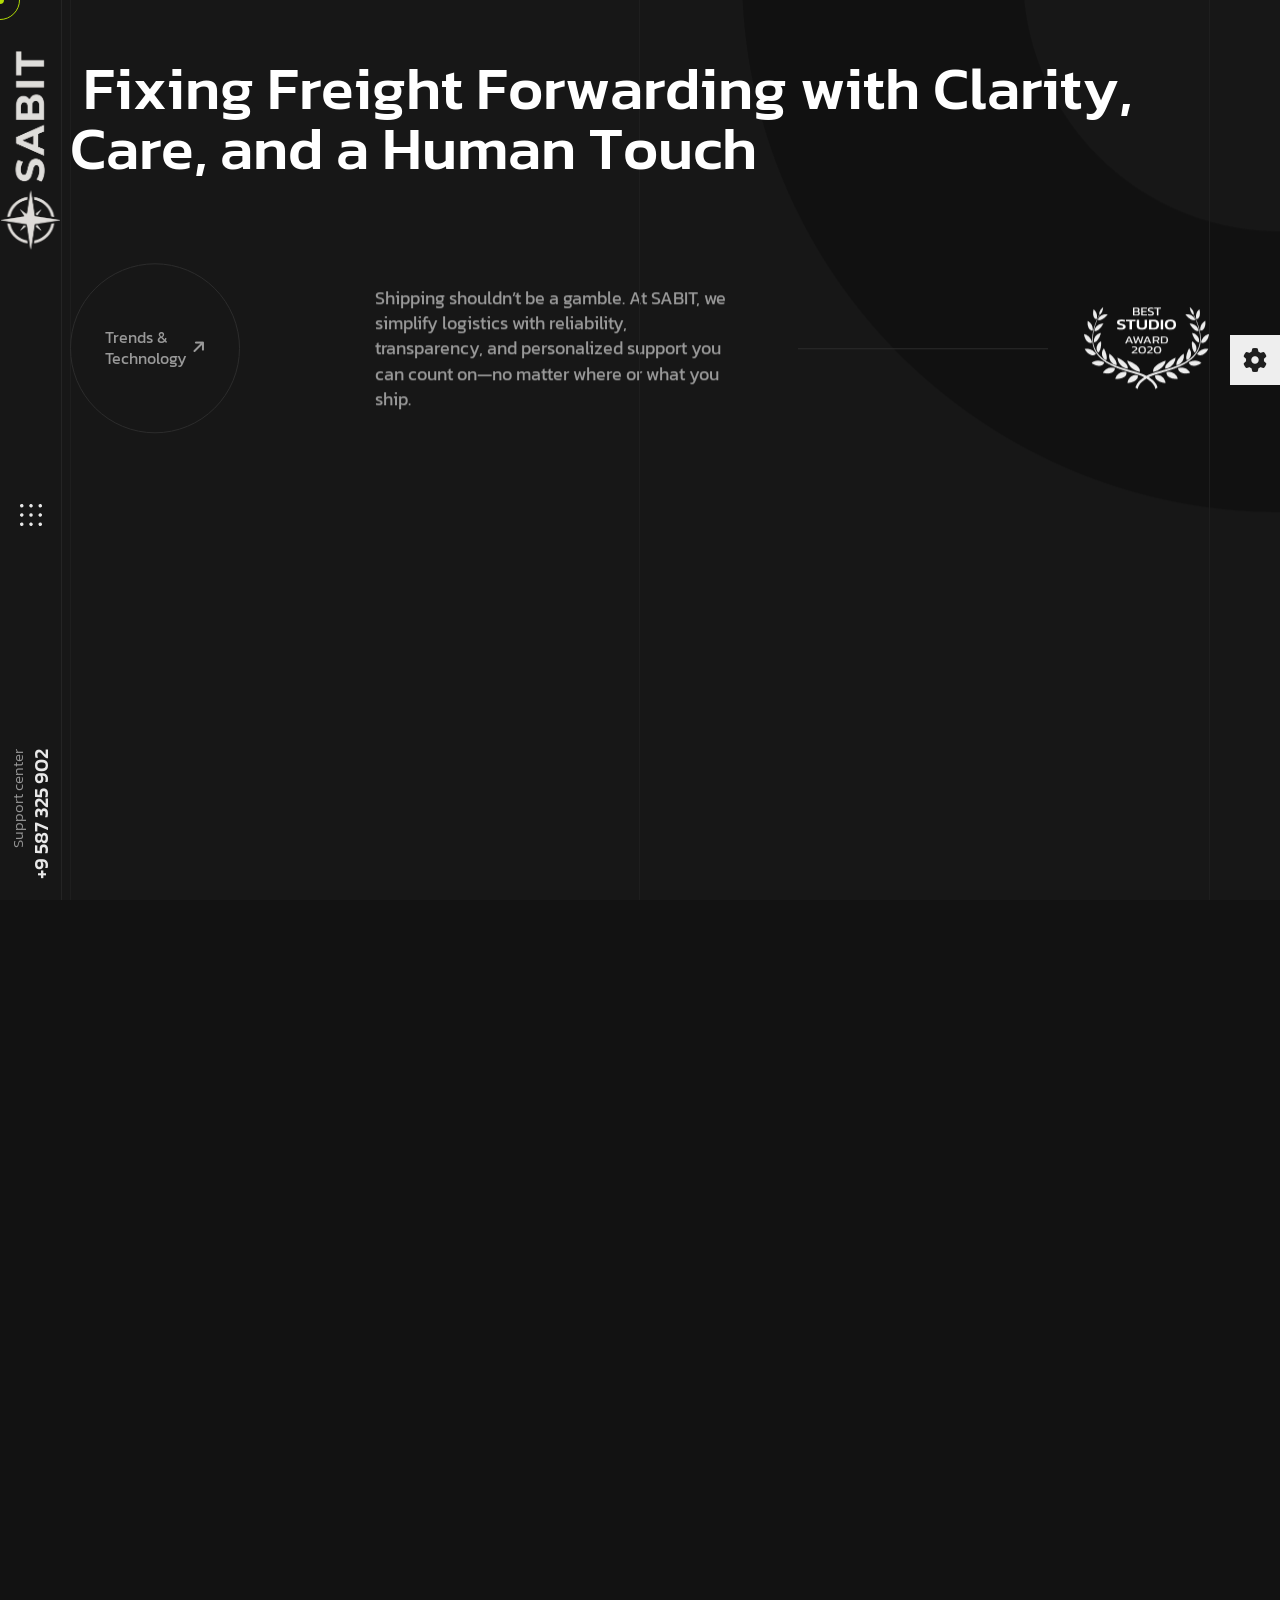
==== about.html @ 7c318a17 "first commit" ====
<!DOCTYPE html>
<html lang="en">
  <!-- Mirrored from wealcoder.com/dev/html/axtra/about-dark.html by HTTrack Website Copier/3.x [XR&CO'2014], Fri, 16 May 2025 20:05:14 GMT -->
  <head>
    <meta charset="UTF-8" />
    <meta http-equiv="X-UA-Compatible" content="IE=edge" />
    <meta name="viewport" content="width=device-width, initial-scale=1.0" />
    <meta name="description" content="Axtra HTML5 Template" />

    <title>About - Axtra</title>

    <!-- Fav Icon -->
    <link rel="icon" type="image/x-icon" href="assets/imgs/logo/favicon.png" />

    <!-- Google Fonts -->
    <link rel="preconnect" href="https://fonts.googleapis.com/" />
    <link rel="preconnect" href="https://fonts.gstatic.com/" crossorigin />
    <link
      href="https://fonts.googleapis.com/css2?family=Kanit:wght@300;400;500;600;700&amp;display=swap"
      rel="stylesheet"
    />

    <!-- All CSS files -->
    <link rel="stylesheet" href="assets/css/bootstrap.min.css" />
    <link rel="stylesheet" href="assets/css/all.min.css" />
    <link rel="stylesheet" href="assets/css/swiper-bundle.min.css" />
    <link rel="stylesheet" href="assets/css/progressbar.css" />
    <link rel="stylesheet" href="assets/css/meanmenu.min.css" />
    <link rel="stylesheet" href="assets/css/master.css" />
    <link rel="stylesheet" href="style.css" />
  </head>

  <body class="dark">
    <!-- Cursor Animation -->
    <div class="cursor1"></div>
    <div class="cursor2"></div>

    <!-- Preloader -->

    <!-- Preloader -->
    <div class="sabit-loader">
      <svg viewBox="0 0 600 120" xmlns="http://www.w3.org/2000/svg">
        <defs>
          <linearGradient id="sabit-gradient" x1="0" y1="0" x2="1" y2="0">
            <stop offset="0%" stop-color="#0369a1" />
            <stop offset="100%" stop-color="#67e8f9" />
          </linearGradient>
        </defs>
        <text x="50%" y="50%" dominant-baseline="middle" text-anchor="middle"
              stroke="url(#sabit-gradient)"
              stroke-width="2"
              fill="none"
              font-size="60"
              font-family="Arial, sans-serif"
              class="sabit-text">
          SABIT
        </text>
      </svg>
    </div>

    <!-- Switcher Area Start -->
    <div class="switcher__area">
      <div class="switcher__icon">
        <button id="switcher_open"><i class="fa-solid fa-gear"></i></button>
        <button id="switcher_close"><i class="fa-solid fa-xmark"></i></button>
      </div>

      <div class="switcher__items">
        <div class="switcher__item">
          <div class="switch__title-wrap">
            <h2 class="switcher__title">Cursor</h2>
          </div>
          <div class="switcher__btn">
            <select name="cursor-style" id="cursor_style">
              <option value="1">default</option>
              <option selected value="2">animated</option>
            </select>
          </div>
        </div>

        <div class="switcher__item">
          <div class="switch__title-wrap">
            <h2 class="switcher__title">mode</h2>
          </div>
          <div class="switcher__btn mode-type wc-col-2">
            <button data-mode="light">light</button>
            <button class="active" data-mode="dark">dark</button>
          </div>
        </div>

        <div class="switcher__item">
          <div class="switch__title-wrap">
            <h2 class="switcher__title">Language Support</h2>
          </div>
          <div class="switcher__btn lang_dir wc-col-2">
            <button class="active" data-mode="ltr">LTR</button>
            <button data-mode="rtl">RTL</button>
          </div>
        </div>
      </div>
    </div>
    <!-- Switcher Area End -->

    <!-- Scroll Smoother -->
    <div class="has-smooth" id="has_smooth"></div>

    <!-- Go Top Button -->
    <button id="scroll_top" class="scroll-top">
      <i class="fa-solid fa-arrow-up"></i>
    </button>

    <!-- Header area start -->
    <header class="header__area">
      <div class="header__inner">
        <div class="header__logo">
          <a href="index.html">
            <img
              class="logo-primary"
              src="assets/imgs/logo-rotate.png"
              alt="Site Logo"
            />
            <img
              class="logo-secondary"
              src="assets/imgs/logo1.png"
              alt="Moibile Logo"
            />
          </a>
        </div>
        <div class="header__nav-icon">
          <button id="open_offcanvas">
            <img src="assets/imgs/icon/menu-white.png" alt="Menubar Icon" />
          </button>
        </div>
        <div class="header__support">
          <p>Support center <a href="tel:+9587325902">+9 587 325 902</a></p>
        </div>
      </div>
    </header>
    <!-- Header area end -->

    <!-- Offcanvas area start -->
    <div class="offcanvas__area">
      <div class="offcanvas__body">
        <div class="offcanvas__left">
          <div class="offcanvas__logo">
            <a href="index.html"
              ><img src="assets/imgs/logo1.png" alt="Offcanvas Logo"
            /></a>
          </div>
          <div class="offcanvas__social">
            <h3 class="social-title">Follow Us</h3>
            <ul>
              <li><a href="https://www.instagram.com/justsabit">Instagram</a></li>
              <li><a href="facebook.com/itsSABIT">Facebook</a></li>
              <li><a href="https://x.com/justsabit?s=11">Twitter</a></li>
              <li><a href="https://www.youtube.com/@justsabit">YouTube</a></li>
              <li><a href="https://www.tiktok.com/@justsabit_">TikTok</a></li>
            </ul>
          </div>
          <div class="offcanvas__links">
            <ul>
              <li><a href="service.html">Services</a></li>
              <li><a href="blog.html">blog</a></li>
              <li><a href="contact.html">contact</a></li>
              <li><a href="portfolio.html">Projects</a></li>
            </ul>
          </div>
        </div>
        <div class="offcanvas__mid">
          <div class="offcanvas__menu-wrapper">
            <nav class="offcanvas__menu">
              <ul class="menu-anim">
                <li><a href="/">home</a></li>
                <li><a href="about.html">about</a></li>
                <li><a href="service.html">services</a></li>
                <li><a href="blog.html">blog</a></li>
                <li><a href="contact.html">Get Quote</a></li>
                <li><a href="contact.html">Place your shipment</a></li>
              </ul>
            </nav>
          </div>
        </div>
        <div class="offcanvas__right">
          <div class="offcanvas__search">
            <form action="#">
              <input type="text" name="search" placeholder="Search keyword" />
              <button><i class="fa-solid fa-magnifying-glass"></i></button>
            </form>
          </div>
          <div class="offcanvas__contact">
            <h3>Get in touch</h3>
            <ul>
              <li><a href="tel:02094980547">+(02) - 094 980 547</a></li>
              <li>
                <a href="mailto:info@extradesign.com">info@extradesign.com</a>
              </li>
              <li>230 Norman Street New York, QC (USA) H8R 1A1</li>
            </ul>
          </div>
          <img src="assets/imgs/shape/11.png" alt="shape" class="shape-1" />
          <img src="assets/imgs/shape/12.png" alt="shape" class="shape-2" />
        </div>
        <div class="offcanvas__close">
          <button type="button" id="close_offcanvas">
            <i class="fa-solid fa-xmark"></i>
          </button>
        </div>
      </div>
    </div>
    <!-- Offcanvas area end -->

    <div id="smooth-wrapper">
      <div id="smooth-content">
        <main>
          <!-- Hero area start -->
          <section class="hero__about">
            <div class="container g-0 line">
              <span class="line-3"></span>
              <div class="row">
                <div class="col-xxl-12">
                  <div class="hero__about-content">
                    <h1 class="hero-title animation__word_come">
                      Fixing Freight Forwarding with Clarity, Care, and a Human
                      Touch
                    </h1>
                    <div class="hero__about-info">
                      <div class="hero__about-btn">
                        <div class="btn_wrapper">
                          <a
                            href="service.html"
                            class="wc-btn-primary btn-hover btn-item"
                            ><span></span> Trends & <br />
                            technology
                            <i class="fa-solid fa-arrow-right"></i
                          ></a>
                        </div>
                      </div>
                      <div class="hero__about-text title-anim">
                        <p>
                          Shipping shouldn’t be a gamble. At SABIT, we simplify
                          logistics with reliability, transparency, and
                          personalized support you can count on—no matter where
                          or what you ship.
                        </p>
                      </div>
                      <div class="hero__about-award">
                        <img
                          src="assets/imgs/about/award.png"
                          alt="Best Studio Award"
                        />
                      </div>
                    </div>
                  </div>
                </div>
              </div>
              <div class="row hero__about-row">
                <div class="col-xxl-12">
                  <div class="hero__about-video">
                    <video loop muted autoplay playsinline>
                      <source src="assets/video/video.mp4" type="video/mp4" />
                    </video>
                  </div>
                </div>
              </div>
            </div>
          </section>
          <!-- Hero area end -->

          <!-- Story area start -->
          <section class="story__area">
            <div class="container g-0 line pt-140">
              <span class="line-3"></span>
              <div class="sec-title-wrapper">
                <div class="from-text">from <span>1990</span></div>

                <div class="row">
                  <div class="col-xxl-5 col-xl-5 col-lg-5 col-md-5">
                    <h2 class="sec-sub-title title-anim">Just Sabit</h2>
                    <h3 class="sec-title title-anim">About us</h3>
                  </div>
                  <div class="col-xxl-7 col-xl-7 col-lg-7 col-md-7">
                    <div class="story__text my-0 mt-0">
                      <p>
                        SABIT was built to solve a frustrating truth: Most suppliers, freight forwarders or shippers overpromise, underdeliver, and vanish when things go wrong.
                      </p>
                      <h5 class="text-white mt-4 ">We do it differently.</h5>
                      <p>SABIT is your trust logistics advisor – a boutique, high-touch freight support platform that equips you with confidence, full visibility, and control at every step of your supply chain. </p>
                      <h5 class="text-white mt-4">We don’t just “book shipments.”</h5>
                      <p>We work with a curated network of vetted agents worldwide to ensure nothing falls through the cracks – from pickup to final delivery.  </p>
                    </div>
                  </div>
                </div>
                <div class="row mt-5">
                  <div class="col-xxl-5 col-xl-5 col-lg-5 col-md-5">
                    <h2 class="sec-sub-title title-anim">What Makes</h2>
                    <h3 class="sec-title title-anim">SABIT Different?</h3>
                  </div>
                  <div class="col-xxl-7 col-xl-7 col-lg-7 col-md-7">
                    <div class="story__text">
                      <p>
                        Boutique Touch: You’re not another number, or another
                        shipment. We reply fast, rely fast. We stay on top of
                        updates and give proactive support and solutions – just
                        how you expect.
                      </p>
                      <p>
                        Global Reach, Local Care: We operate through vetted
                        agents in China, USA, Europe, and GCC, managing customs,
                        ports, and transportation – while you just dela with one
                        expert point of contact.
                      </p>
                      <p>
                        High Standard Clients, High Quality Results: We work
                        with diplomats, luxury car owners, project managers,
                        E-commerce brands, beauty brands, and companies who
                        value service over shortcuts.
                      </p>
                      <p>
                        No Guesswork: We guide you every step of the way, with
                        clear answers, strategic oversight, and hands-on
                        coordination.
                      </p>
                    </div>
                  </div>
                </div>
                <div class="row mt-5">
                  <div class="col-xxl-5 col-xl-5 col-lg-5 col-md-5">
                    <h2 class="sec-sub-title title-anim">Why </h2>
                    <h3 class="sec-title title-anim">SABIT Exists</h3>
                  </div>
                  <div class="col-xxl-7 col-xl-7 col-lg-7 col-md-7">
                    <div class="story__text">
                      <p>
                        Our founder created SABIT after seeing the complexities around shipments being delayed, mishandled, and just how much stress clients were coping with from such poor quality standards. We knew it was time to fix freight forwarding for clients who genuinely deserve more. 
                      </p>
                    </div>
                  </div>
                </div>
              </div>
              <!-- <div class="row">
                <div class="col-xxl-3 col-xl-3 col-lg-3 col-md-3">
                  <div class="story__img-wrapper">
                    <img
                      src="assets/imgs/story/1.jpg"
                      alt="Story Thumbnail"
                      class="w-100"
                    />
                  </div>
                </div>
                <div class="col-xxl-5 col-xl-5 col-lg-5 col-md-5">
                  <div class="story__img-wrapper img-anim">
                    <img
                      src="assets/imgs/story/2.jpg"
                      alt="Story Thumbnail"
                      data-speed="auto"
                    />
                  </div>
                </div>
                <div class="col-xxl-4 col-xl-4 col-lg-4 col-md-4">
                  <div class="story__img-wrapper">
                    <img src="assets/imgs/story/3.jpg" alt="Story Thumbnail" />
                    <img src="assets/imgs/story/4.jpg" alt="Story Thumbnail" />
                  </div>
                </div>
              </div> -->
            </div>
          </section>
          <!-- Story area end -->

        <!-- Counter area start -->
        <section class="counter__area">
          <div class="container g-0 line pt-150">
            <span class="line-3"></span>

            <div class="row">
              <div class="col-xxl-12">
                <div class="counter__wrapper counter_animation">
                  <div class="counter__item counter__anim">
                    <h2 class="counter__number">234+</h2>
                    <p>Happy  <br>Customers</p>
                    <span class="counter__border"></span>
                  </div>
                  <div class="counter__item counter__anim">
                    <h2 class="counter__number">40+</h2>
                    <p>Years of  <br>Experience</p>
                    <span class="counter__border"></span>
                  </div>
                  <div class="counter__item counter__anim">
                    <h2 class="counter__number">72%</h2>
                    <p>Switch-Over <br>To Our Services</p>
                    <span class="counter__border"></span>
                  </div>
                  <div class="counter__item counter__anim">
                    <h2 class="counter__number">98%</h2>
                    <p>Customer <br>Satisfaction Rate</p>
                    <span class="counter__border"></span>
                  </div>
                </div>
              </div>
            </div>
          </div>
        </section>
        <!-- Counter area end -->

        <!-- Workflow area start -->
        <section class="workflow__area">
          <div class="container g-0 line pt-140 pb-140">
            <div class="line-3"></div>
            <div class="row">
              <div class="col-xxl-12">
                <div class="sec-title-wrapper">
                  <h2 class="sec-sub-title title-anim">Workflow</h2>
                  <h3 class="sec-title title-anim">How we work</h3>
                </div>
              </div>

              <div class="col-xxl-12">
                <div class="swiper workflow__slider ">
                  <div class="swiper-wrapper">
                    <div class="swiper-slide workflow__slide fade_left">
                      <h4 class="workflow__step">step 01</h4>
                      <h5 class="workflow__number">01</h5>
                      <h6 class="workflow__title">Audience</h6>
                      <p>Having these the marketplace to your business</p>
                    </div>

                    <div class="swiper-slide workflow__slide fade_left">
                      <h4 class="workflow__step">step 02</h4>
                      <h5 class="workflow__number">02</h5>
                      <h6 class="workflow__title">Plan & Sketch</h6>
                      <p>Delicate and long-lasting with vitamins and nutritions</p>
                    </div>

                    <div class="swiper-slide workflow__slide fade_left">
                      <h4 class="workflow__step">step 03</h4>
                      <h5 class="workflow__number">03</h5>
                      <h6 class="workflow__title">Customize</h6>
                      <p>Creating brand identities for the digital experiences</p>
                    </div>

                    <div class="swiper-slide workflow__slide fade_left">
                      <h4 class="workflow__step">step 04</h4>
                      <h5 class="workflow__number">04</h5>
                      <h6 class="workflow__title">User Testing</h6>
                      <p>We look forward to engage with beyond the conventional</p>
                    </div>

                    <div class="swiper-slide workflow__slide fade_left">
                      <h4 class="workflow__step">step 05</h4>
                      <h5 class="workflow__number">05</h5>
                      <h6 class="workflow__title">User Testing</h6>
                      <p>We look forward to engage with beyond the conventional</p>
                    </div>

                    <div class="swiper-slide workflow__slide fade_left">
                      <h4 class="workflow__step">step 06</h4>
                      <h5 class="workflow__number">06</h5>
                      <h6 class="workflow__title">User Testing</h6>
                      <p>We look forward to engage with beyond the conventional</p>
                    </div>
                  </div>
                </div>
              </div>
            </div>
          </div>
        </section>
        <!-- Workflow area end -->

          <!-- Brand area start -->
          <section class="brand__area">
            <div class="container g-0 line pt-140 pb-140">
              <span class="line-3"></span>
              <div class="row g-0">
                <div class="col-xxl-12">
                  <div class="sec-title-wrapper">
                    <h2 class="sec-sub-title title-anim">Internation Brands</h2>
                    <h3 class="sec-title title-anim">
                      We are happy to work with global <br />
                      largest brands
                    </h3>
                  </div>
                </div>

                <div class="brand__list">
                  <div class="brand__item fade_bottom">
                    <img src="assets/imgs/brand/1.png" alt="Brand Logo" />
                  </div>
                  <div class="brand__item fade_bottom">
                    <img src="assets/imgs/brand/2.png" alt="Brand Logo" />
                  </div>
                  <div class="brand__item fade_bottom">
                    <img src="assets/imgs/brand/3.png" alt="Brand Logo" />
                  </div>
                  <div class="brand__item fade_bottom">
                    <img src="assets/imgs/brand/4.png" alt="Brand Logo" />
                  </div>
                  <div class="brand__item fade_bottom">
                    <img src="assets/imgs/brand/5.png" alt="Brand Logo" />
                  </div>
                  <div class="brand__item fade_bottom">
                    <img src="assets/imgs/brand/6.png" alt="Brand Logo" />
                  </div>
                  <div class="brand__item fade_bottom">
                    <img src="assets/imgs/brand/3.png" alt="Brand Logo" />
                  </div>
                  <div class="brand__item fade_bottom">
                    <img src="assets/imgs/brand/4.png" alt="Brand Logo" />
                  </div>
                  <div class="brand__item fade_bottom">
                    <img src="assets/imgs/brand/5.png" alt="Brand Logo" />
                  </div>
                  <div class="brand__item fade_bottom">
                    <img src="assets/imgs/brand/6.png" alt="Brand Logo" />
                  </div>
                  <div class="brand__item fade_bottom">
                    <img src="assets/imgs/brand/1.png" alt="Brand Logo" />
                  </div>
                  <div class="brand__item fade_bottom">
                    <img src="assets/imgs/brand/2.png" alt="Brand Logo" />
                  </div>
                </div>
              </div>
            </div>
          </section>
          <!-- Brand area end -->

          <!-- Testimonial area start -->
          <section class="testimonial__area-2">
            <div class="container g-0 line pb-140">
              <span class="line-3"></span>

              <div class="row g-0">
                <div class="col-xxl-5 col-xl-5 col-lg-5 col-md-5">
                  <div class="testimonial__video">
                    <video autoplay muted loop>
                      <source
                        src="assets/video/testimonial.mp4"
                        type="video/mp4"
                      />
                    </video>
                  </div>
                </div>

                <div class="col-xxl-7 col-xl-7 col-lg-7 col-md-7">
                  <div class="testimonial__slider-wrapper-2">
                    <div class="swiper testimonial__slider">
                      <div class="swiper-wrapper">
                        <div class="swiper-slide testimonial__slide">
                          <div class="testimonial__inner-2">
                            <h2 class="testimonial__title-2">
                              Construction Project Support 
                            </h2>
                            <p class="testimonial__text-2">
                              We had time-sensitive shipments heading to our site outside Riyadh. SABIT matched us with a reliable agent and stayed in the loop the entire time. We didn’t need to chase updates — they were already two steps ahead.
                            </p>
                            <h3 class="testimonial__author">KSA Vision 2030</h3>
                            <h4 class="testimonial__role">— Project Director, Construction Sector (KSA)</h4>
                          </div>
                        </div>
                        <div class="swiper-slide testimonial__slide">
                          <div class="testimonial__inner-2">
                            <h2 class="testimonial__title-2">
                              Cold Chain F&B Logistics 
                            </h2>
                            <p class="testimonial__text-2">
                              We move premium food products into Saudi Arabia and temperature control is non-negotiable. SABIT helped us plan around the climate and introduced us to a cold chain partner who delivered with zero temp deviations.
                            </p>
                            <h3 class="testimonial__author">Germany > KSA</h3>
                            <h4 class="testimonial__role">— Supply Chain Manager, Gourmet Exports (Germany)</h4>
                          </div>
                        </div>
                        <div class="swiper-slide testimonial__slide">
                          <div class="testimonial__inner-2">
                            <h2 class="testimonial__title-2">
                              Luxury Furniture Shipment 
                            </h2>
                            <p class="testimonial__text-2">
                              In the past, we dealt with rust and moisture damage during long-haul moves. SABIT not only helped us prep the shipment properly, they also connected us with an agent who actually followed those recommendations. Every piece arrived in perfect condition.
                            </p>
                            <h3 class="testimonial__author">UAE Residential Project</h3>
                            <h4 class="testimonial__role">— Procurement Lead, Private Villas Contractor (UAE)</h4>
                          </div>
                        </div>
                        <div class="swiper-slide testimonial__slide">
                          <div class="testimonial__inner-2">
                            <h2 class="testimonial__title-2">
                              Diplomatic Car Shipping
                            </h2>
                            <p class="testimonial__text-2">
                              We were there right at the beginning just when the
                              concept for search engine optimisation taking
                              office and the full of internet. So wewe’ve grown
                              to employ than 50 talented specialists with
                              diverse experiences and broad skill sets of huge
                              markers.
                            </p>
                            <h3 class="testimonial__author">Gulf Style</h3>
                            <h4 class="testimonial__role">— Diplomatic Affairs Contact, GCC Region</h4>
                          </div>
                        </div>
                        <div class="swiper-slide testimonial__slide">
                          <div class="testimonial__inner-2">
                            <h2 class="testimonial__title-2">
                              Pharmaceutical Compliance Freight 
                            </h2>
                            <p class="testimonial__text-2">
                              The SABIT team took our compliance concerns seriously. They recommended a certified partner who understood pharma documentation inside out. We didn’t have to babysit the process — which says a lot in this industry.
                            </p>
                            <h3 class="testimonial__author">France</h3>
                            <h4 class="testimonial__role">— Logistics Manager, Healthcare Distribution (France)</h4>
                          </div>
                        </div>
                        <div class="swiper-slide testimonial__slide">
                          <div class="testimonial__inner-2">
                            <h2 class="testimonial__title-2">
                              Hospitality Site Logistics 
                            </h2>
                            <p class="testimonial__text-2">
                              Coordinating delivery phases to a hotel construction site is a juggling act. SABIT helped us plan it in waves, align it with our contractors, and brought in a logistics team that understood both Saudi customs and EU standards.
                            </p>
                            <h3 class="testimonial__author">Italy > Saudi Project</h3>
                            <h4 class="testimonial__role">— Procurement Coordinator, Hospitality Group (Europe–KSA)</h4>
                          </div>
                        </div>
                        <div class="swiper-slide testimonial__slide">
                          <div class="testimonial__inner-2">
                            <h2 class="testimonial__title-2">
                              Diplomatic / Government Vehicle Freight 
                            </h2>
                            <p class="testimonial__text-2">
                              Thanks to SABIT, we were able to move a government vehicle with full compliance and minimal downtime. The agent they referred was experienced with sensitive freight, and SABIT stayed involved until it was signed off and cleared.
                            </p>
                            <h3 class="testimonial__author">Africa > GCC</h3>
                            <h4 class="testimonial__role">— Senior Administrator, North African Embassy</h4>
                          </div>
                        </div>
                        <div class="swiper-slide testimonial__slide">
                          <div class="testimonial__inner-2">
                            <h2 class="testimonial__title-2">
                              Car Shipping for HNWI 
                            </h2>
                            <p class="testimonial__text-2">
                              The process was incredibly smooth. SABIT helped prep the paperwork, advised on shipping methods, and introduced me to a trusted shipper. My vehicle arrived early and in perfect condition. You don’t get that kind of service often.
                            </p>
                            <h3 class="testimonial__author">UK > KSA</h3>
                            <h4 class="testimonial__role">— Private Collector, UK–Saudi Corridor</h4>
                          </div>
                        </div>
                        <div class="swiper-slide testimonial__slide">
                          <div class="testimonial__inner-2">
                            <h2 class="testimonial__title-2">
                              Urgent Medical Supplies Freight 
                            </h2>
                            <p class="testimonial__text-2">
                              We had to move critical medical equipment into the Gulf on short notice. SABIT worked fast, lined up a dependable agent, and kept us looped in without overloading us with noise. The shipment cleared quickly and arrived ahead of schedule.
                            </p>
                            <h3 class="testimonial__author">Asia > KSA</h3>
                            <h4 class="testimonial__role">— Regional Medical Ops Lead, Global NGO</h4>
                          </div>
                        </div>
                        <div class="swiper-slide testimonial__slide">
                          <div class="testimonial__inner-2">
                            <h2 class="testimonial__title-2">
                              E-Commerce Freight Advisory 
                            </h2>
                            <p class="testimonial__text-2">
                              I run a growing e-commerce store, and SABIT helped me break the cycle of unreliable shipping. They referred me to a partner who understands my business, and since then, things just run better — less back and forth, faster turnarounds, no hidden surprises.
                            </p>
                            <h3 class="testimonial__author">SME Brand</h3>
                            <h4 class="testimonial__role">— Founder, Online Retail Brand</h4>
                          </div>
                        </div>
                      </div>
                    </div>

                    <div class="testimonial__pagination">
                      <div class="prev-button">
                        <i class="fa-solid fa-arrow-right"></i>
                      </div>
                      <div class="next-button">
                        <i class="fa-solid fa-arrow-left"></i>
                      </div>
                    </div>
                  </div>
                </div>
              </div>
            </div>
          </section>
          <!-- Testimonial area end -->

          <!-- CTA area start -->
          <section class="cta__area">
            <div class="container line pb-110 dark-p">
              <div class="line-3"></div>
              <div class="row">
                <div class="col-xxl-12">
                  <div class="cta__content">
                    <p class="cta__sub-title">Work with us</p>
                    <h2 class="cta__title title-anim">
                      We would love to hear more about your project
                    </h2>
                    <div class="btn_wrapper">
                      <a
                        href="contact.html"
                        class="wc-btn-primary btn-hover btn-item"
                        ><span></span>Let’s talk us
                        <i class="fa-solid fa-arrow-right"></i
                      ></a>
                    </div>
                  </div>
                </div>
              </div>
            </div>
          </section>
          <!-- CTA area end -->
        </main>

        <!-- Footer area start -->
        <footer class="footer__area">
          <div class="footer__top">
            <div class="container footer-line"></div>
            <img
              src="assets/images/footer/3.png"
              alt="Footer Image"
              data-speed="0.5"
            />
          </div>
          <div class="footer__btm">
            <div class="container">
              <div class="row footer__row">
                <div class="col-xxl-12">
                  <div class="footer__inner">
                    <div class="footer__widget">
                      <img
                        class="footer__logo"
                        src="assets/imgs/logo1.png"
                        alt="Footer Logo"
                      />
                      <p>
                        When do they work well, and when do they on us and
                        finally, when do we actually need how can we avoid them.
                      </p>
                      <ul class="footer__social">
                        <li>
                          <a href="https://x.com/justsabit?s=11"
                            ><span><i class="fa-brands fa-twitter"></i></span
                          ></a>
                        </li>
                        <li>
                          <a href="#"
                            ><span><i class="fa-brands fa-linkedin"></i></span
                          ></a>
                        </li>
                        <li>
                          <a href="https://www.youtube.com/@justsabit"
                            ><span><i class="fa-brands fa-youtube"></i></span
                          ></a>
                        </li>
                        <li>
                          <a href="https://www.instagram.com/justsabit"
                            ><span><i class="fa-brands fa-instagram"></i></span
                          ></a>
                        </li>
                        <li>
                          <a href="facebook.com/itsSABIT"
                            ><span><i class="fa-brands fa-facebook-f"></i></span
                          ></a>
                        </li>
                        <li>
                          <a href="https://www.tiktok.com/@justsabit_"
                            ><span><i class="fa-brands fa-tiktok"></i></span
                          ></a>
                        </li>
                      </ul>
                    </div>

                    <div class="footer__widget-2">
                      <h2 class="footer__widget-title">Information</h2>
                      <ul class="footer__link">
                        <li><a href="about.html">About Company</a></li>
                        <li><a href="portfolio.html">Portfolio</a></li>
                        <li><a href="service.html">Services</a></li>
                        <li><a href="blog.html">blog</a></li>
                        <li><a href="contact.html">Plan Your Shipment</a></li>
                      </ul>
                    </div>

                    <div class="footer__widget-3">
                      <h2 class="footer__widget-title">Contact Us</h2>
                      <ul class="footer__contact">
                        <li>
                          <a href="tel:02574328301" class="phone"
                            >+092 123456789
                          </a>
                        </li>
                        <li>
                          <a href="mailto:info@justsabit.com"
                            >info@justsabit.com</a
                          >
                        </li>
                      </ul>
                    </div>

                    <div class="footer__widget-4">
                      <h2 class="project-title">
                        Have a project in your mind?
                      </h2>
                      <div class="btn_wrapper">
                        <a
                          href="contact.html"
                          class="wc-btn-primary btn-hover btn-item"
                          ><span></span> contact us
                          <i class="fa-solid fa-arrow-right"></i
                        ></a>
                      </div>
                      <h3 class="contact-time">09 : 00 AM - 10 : 30 PM</h3>
                      <h4 class="contact-day">Saturday - Thursday</h4>
                    </div>

                    <div class="footer__copyright">
                      <p>
                        © 2010 - 2025 | Alrights reserved by
                        <a href="/" target="_blank"
                          >Sabit</a
                        >
                      </p>
                    </div>

                    <div class="footer__subscribe">
                      <form action="#">
                        <input
                          type="email"
                          name="email"
                          placeholder="Enter your email"
                        />
                        <button type="submit" class="subs-btn">
                          <i class="fa-solid fa-paper-plane"></i>
                        </button>
                      </form>
                    </div>
                  </div>
                </div>
              </div>
            </div>
          </div>
        </footer>
        <!-- Footer area end -->
      </div>
    </div>

    <!-- All JS files -->
    <script src="assets/js/jquery-3.6.0.min.js"></script>
    <script src="assets/js/bootstrap.bundle.min.js"></script>
    <script src="assets/js/swiper-bundle.min.js"></script>
    <script src="assets/js/counter.js"></script>
    <script src="assets/js/gsap.min.js"></script>
    <script src="assets/js/ScrollTrigger.min.js"></script>
    <script src="assets/js/ScrollToPlugin.min.js"></script>
    <script src="assets/js/ScrollSmoother.min.js"></script>
    <script src="assets/js/SplitText.min.js"></script>
    <script src="assets/js/chroma.min.js"></script>
    <script src="assets/js/mixitup.min.js"></script>
    <script src="assets/js/vanilla-tilt.js"></script>
    <script src="assets/js/jquery.meanmenu.min.js"></script>
    <script src="assets/js/main.js"></script>
  </body>

  <!-- Mirrored from wealcoder.com/dev/html/axtra/about-dark.html by HTTrack Website Copier/3.x [XR&CO'2014], Fri, 16 May 2025 20:05:14 GMT -->
</html>
---- assets/css/progressbar.css ----
.sonny_progressbar {
	margin-bottom: 16px;
}
.sonny_progressbar p.title {
	font-size: 18px;
	line-height: 20px;
	margin: 0;
	padding: 10px 0;
}
.sonny_progressbar .bar-container {
	position: relative;
	height: 40px;
	border-radius: 25px;
}
.sonny_progressbar .bar-container.shadow {
	-moz-box-shadow: 0px 5px 7px -3px rgba(0,0,0,.5);
	-webkit-box-shadow: 0px 5px 7px -3px rgba(0,0,0,.5);
	box-shadow: 0px 5px 7px -3px rgba(0,0,0,.5);
}
.sonny_progressbar .backgroundBar {
	position: absolute;
	bottom: 0;
	top: 0;
	left: 0;
	right: 0;
}
.sonny_progressbar .bar {
	position: absolute;
	top: 0;
	left: 0;
	height: 100%;
	border-radius: 25px;
}
.sonny_progressbar .targetBar {
	position: absolute;
	top: 0;
	left: 0;
	height: 100%;
	-webkit-animation: Animation 2s infinite ease-in-out;
	-moz-animation: Animation 2s infinite ease-in-out;
	animation: Animation 2s infinite ease-in-out;
}
.sonny_progressbar .targetBar.loader {
	-webkit-animation: AnimationB 4s infinite ease-in-out;
	-moz-animation: AnimationB 4s infinite ease-in-out;
	animation: AnimationB 4s infinite ease-in-out;
	background-image: url('animated-overlay.html');
}
.sonny_progressbar .bar-container.border .bar, .sonny_progressbar .bar-container.border .targetBar, .sonny_progressbar .bar-container.border .backgroundBar {
	border-bottom: 3px solid rgba(0,0,0,.2);
}
.sonny_progressbar .progress-percent {
	font-size: 20px;
	position: absolute;
	right: 15px;
	top:-24px;
}

@keyframes Animation {
  0%   { opacity:.4; }
  50%   { opacity:1; }
  100% { opacity:.4; }
}
@-moz-keyframes Animation{
  0%   { opacity:.4; }
  50%   { opacity:1; }
  100% { opacity:.4; }
}
@-webkit-keyframes Animation{
  0%   { opacity:.4; }
  50%   { opacity:1; }
  100% { opacity:.4; }
}
@keyframes AnimationB {
  0%   { opacity:.01; }
  50%   { opacity:.1; }
  100% { opacity:.01; }
}
@-moz-keyframes AnimationB {
  0%   { opacity:.01; }
  50%   { opacity:.1; }
  100% { opacity:.01; }
}
@-webkit-keyframes AnimationB {
  0%   { opacity:.01; }
  50%   { opacity:.1; }
  100% { opacity:.01; }
}
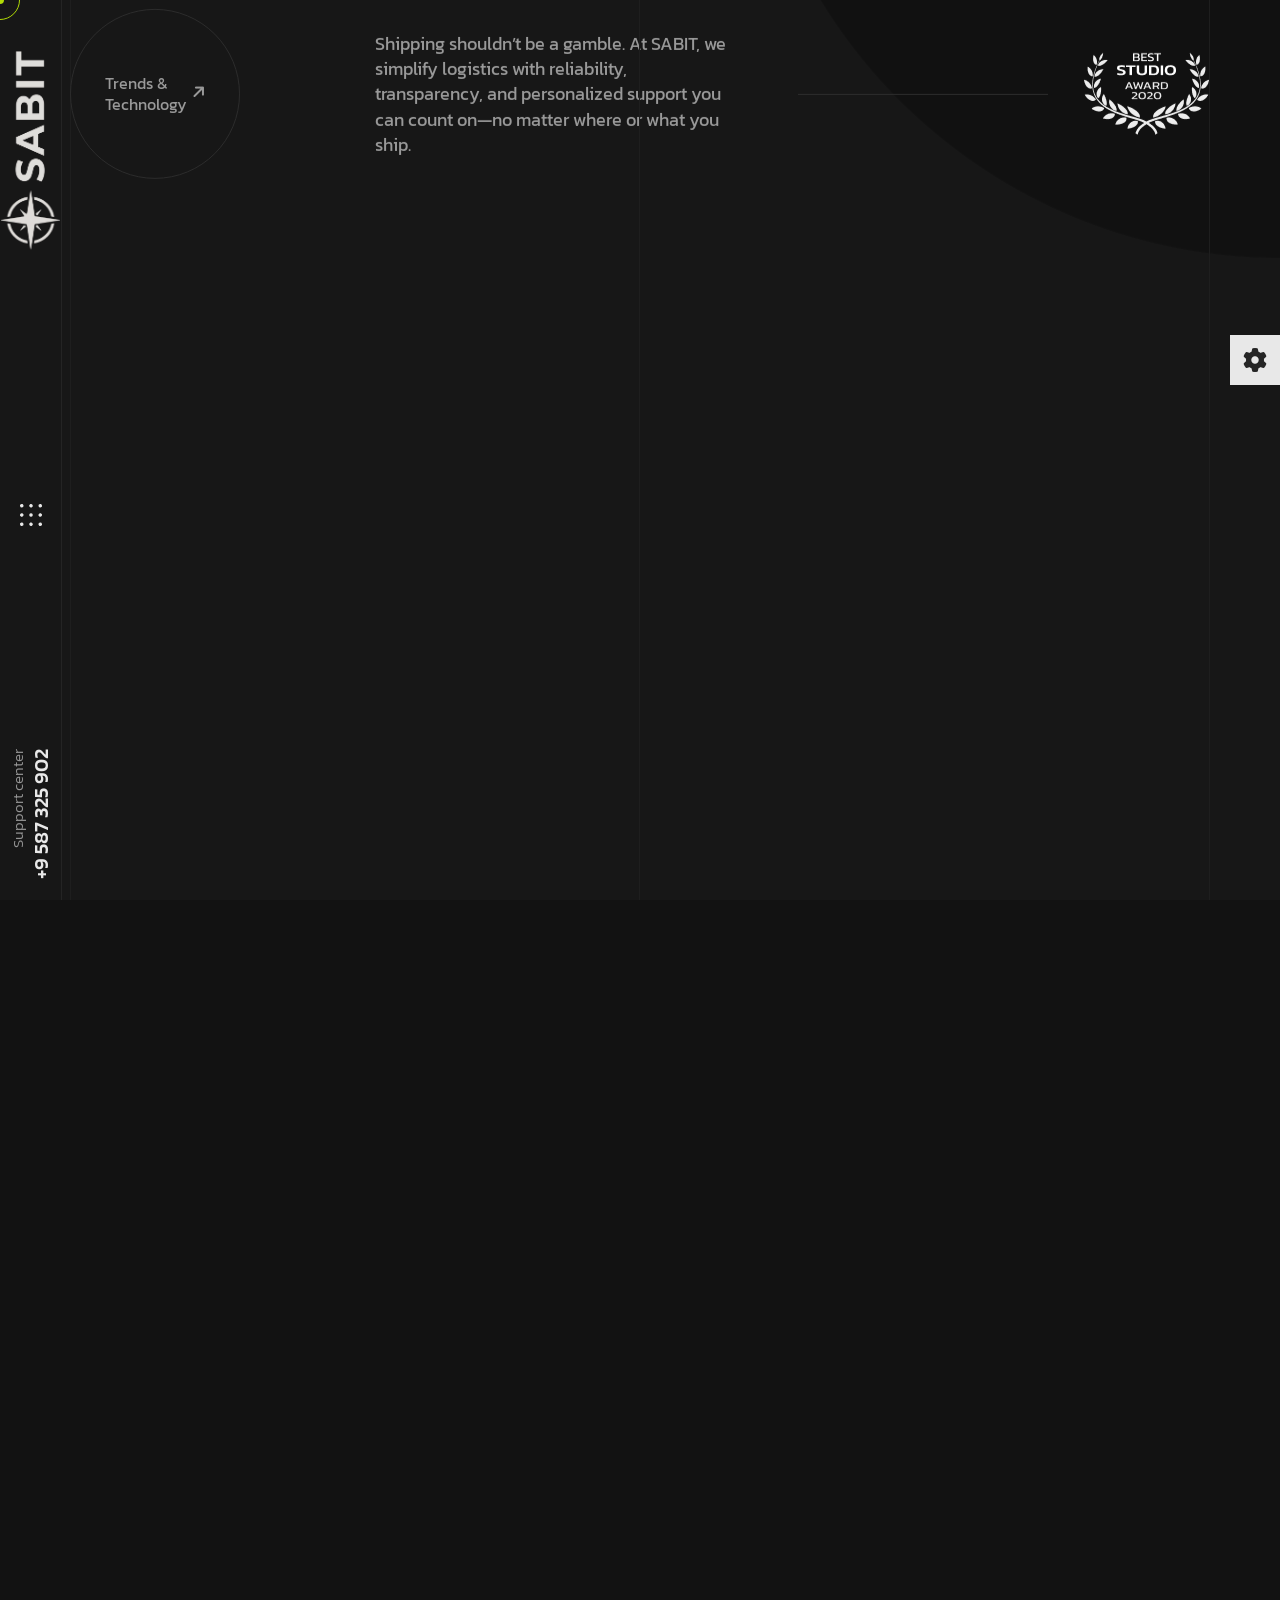
==== commit a16562ac: "Update page titles and favicon across multiple HTML files" ====
--- a/about.html
+++ b/about.html
@@ -7,10 +7,9 @@
     <meta name="viewport" content="width=device-width, initial-scale=1.0" />
     <meta name="description" content="Axtra HTML5 Template" />
 
-    <title>About - Axtra</title>
-
+    <title>FOB, EXW, or Door-to-Door: Which Shipping Option Is Right for You?</title>
     <!-- Fav Icon -->
-    <link rel="icon" type="image/x-icon" href="assets/imgs/logo/favicon.png" />
+    <link rel="icon" type="image/x-icon" href="assets/images/logo/loader.png" />
 
     <!-- Google Fonts -->
     <link rel="preconnect" href="https://fonts.googleapis.com/" />
@@ -36,14 +35,12 @@
     <div class="cursor2"></div>
 
     <!-- Preloader -->
-
-    <!-- Preloader -->
     <div class="sabit-loader">
       <svg viewBox="0 0 600 120" xmlns="http://www.w3.org/2000/svg">
         <defs>
           <linearGradient id="sabit-gradient" x1="0" y1="0" x2="1" y2="0">
-            <stop offset="0%" stop-color="#0369a1" />
-            <stop offset="100%" stop-color="#67e8f9" />
+            <stop offset="0%" stop-color="#c9f31d" />
+            <stop offset="100%" stop-color="#c9f31d" />
           </linearGradient>
         </defs>
         <text x="50%" y="50%" dominant-baseline="middle" text-anchor="middle"
